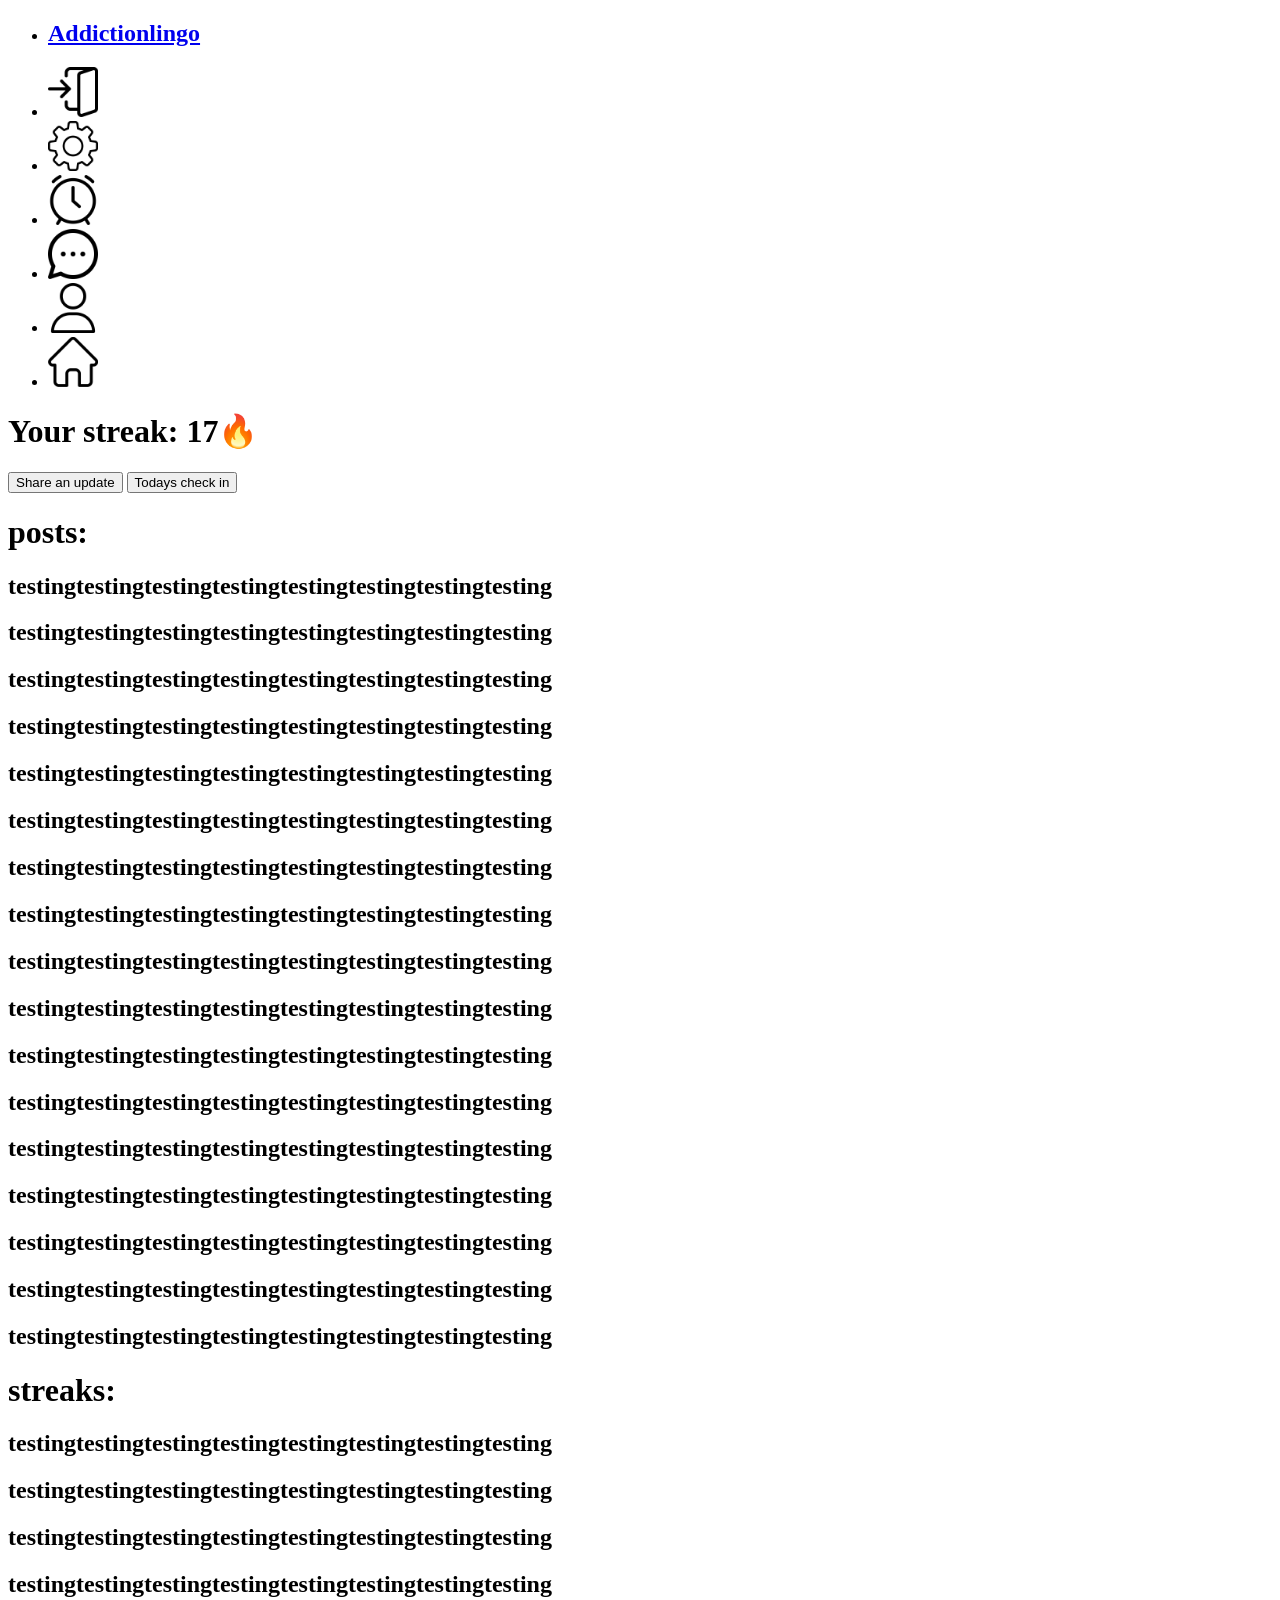
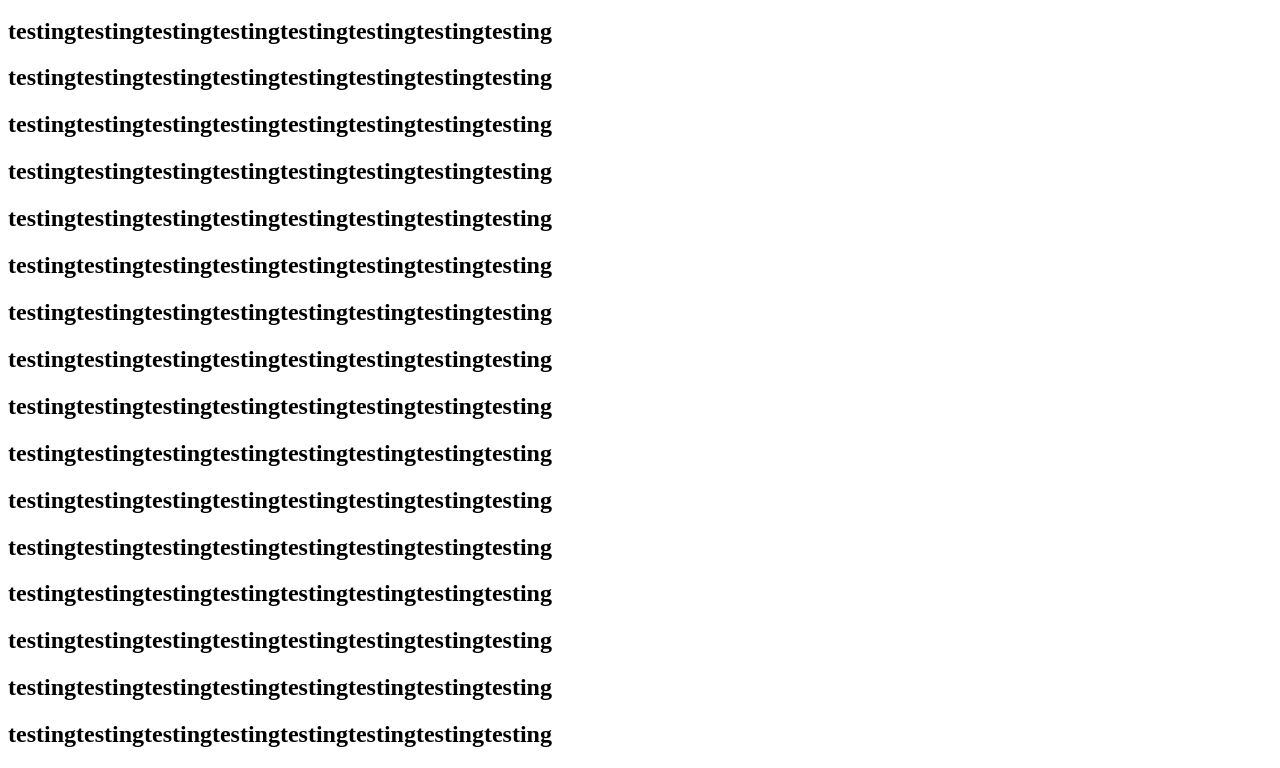
==== Web 2026/Home.html @ 44c528e5 "Update and rename index.html to Home.html" ====
<!DOCTYPE html>
<html>

<head>
<link rel="stylesheet" href="Home.css">
</head>

<body>

<ul>
  <li class="left"><a href="#home"><h2>Addictionlingo</h2></a></li>
  <li class="right"><a href="#news"><img src="enter.png" width="50px"></a></li>
  <li class="right"><a href="#news"><img src="settings.png" width="50px"></a></li>
  <li class="right"><a href="#contact"><img src="alarm.png" width="50px"></a></li>
  <li class="right"><a href="#about"><img src="messenger.png" width="50px"></a></li>
  <li class="right"><a href="#contact"><img src="user.png" width="50px"></a></li>
  <li class="right"><a href="#about"><img src="home.png" width="50px"></a></li>
  
</ul>

<div>
  <div class="streak">
    <h1>Your streak: 17🔥</h1>
    <button class="streakbutton">Share an update</button>
    <button class="streakbutton">Todays check in</button>
</div>

<div class="post">
  <h1 class = "center">posts:</h1>
  <h2 class = "center">testingtestingtestingtestingtestingtestingtestingtesting</h2>
  <h2 class = "center">testingtestingtestingtestingtestingtestingtestingtesting</h2>
  <h2 class = "center">testingtestingtestingtestingtestingtestingtestingtesting</h2>
  <h2 class = "center">testingtestingtestingtestingtestingtestingtestingtesting</h2>
  <h2 class = "center">testingtestingtestingtestingtestingtestingtestingtesting</h2>
  <h2 class = "center">testingtestingtestingtestingtestingtestingtestingtesting</h2>
  <h2 class = "center">testingtestingtestingtestingtestingtestingtestingtesting</h2>
  <h2 class = "center">testingtestingtestingtestingtestingtestingtestingtesting</h2>
  <h2 class = "center">testingtestingtestingtestingtestingtestingtestingtesting</h2>
  <h2 class = "center">testingtestingtestingtestingtestingtestingtestingtesting</h2>
  <h2 class = "center">testingtestingtestingtestingtestingtestingtestingtesting</h2>
  <h2 class = "center">testingtestingtestingtestingtestingtestingtestingtesting</h2>
  <h2 class = "center">testingtestingtestingtestingtestingtestingtestingtesting</h2>
  <h2 class = "center">testingtestingtestingtestingtestingtestingtestingtesting</h2>
  <h2 class = "center">testingtestingtestingtestingtestingtestingtestingtesting</h2>
  <h2 class = "center">testingtestingtestingtestingtestingtestingtestingtesting</h2>
  <h2 class = "center">testingtestingtestingtestingtestingtestingtestingtesting</h2>
</div>

<div class="streaks">
  <h1 class = "center">streaks:</h1>
  <h2 class = "center">testingtestingtestingtestingtestingtestingtestingtesting</h2>
  <h2 class = "center">testingtestingtestingtestingtestingtestingtestingtesting</h2>
  <h2 class = "center">testingtestingtestingtestingtestingtestingtestingtesting</h2>
  <h2 class = "center">testingtestingtestingtestingtestingtestingtestingtesting</h2>
  <h2 class = "center">testingtestingtestingtestingtestingtestingtestingtesting</h2>
  <h2 class = "center">testingtestingtestingtestingtestingtestingtestingtesting</h2>
  <h2 class = "center">testingtestingtestingtestingtestingtestingtestingtesting</h2>
  <h2 class = "center">testingtestingtestingtestingtestingtestingtestingtesting</h2>
  <h2 class = "center">testingtestingtestingtestingtestingtestingtestingtesting</h2>
  <h2 class = "center">testingtestingtestingtestingtestingtestingtestingtesting</h2>
  <h2 class = "center">testingtestingtestingtestingtestingtestingtestingtesting</h2>
  <h2 class = "center">testingtestingtestingtestingtestingtestingtestingtesting</h2>
  <h2 class = "center">testingtestingtestingtestingtestingtestingtestingtesting</h2>
  <h2 class = "center">testingtestingtestingtestingtestingtestingtestingtesting</h2>
  <h2 class = "center">testingtestingtestingtestingtestingtestingtestingtesting</h2>
  <h2 class = "center">testingtestingtestingtestingtestingtestingtestingtesting</h2>
  <h2 class = "center">testingtestingtestingtestingtestingtestingtestingtesting</h2>
  <h2 class = "center">testingtestingtestingtestingtestingtestingtestingtesting</h2>
  <h2 class = "center">testingtestingtestingtestingtestingtestingtestingtesting</h2>
  <h2 class = "center">testingtestingtestingtestingtestingtestingtestingtesting</h2>
  

</div> 


</body>
</html>
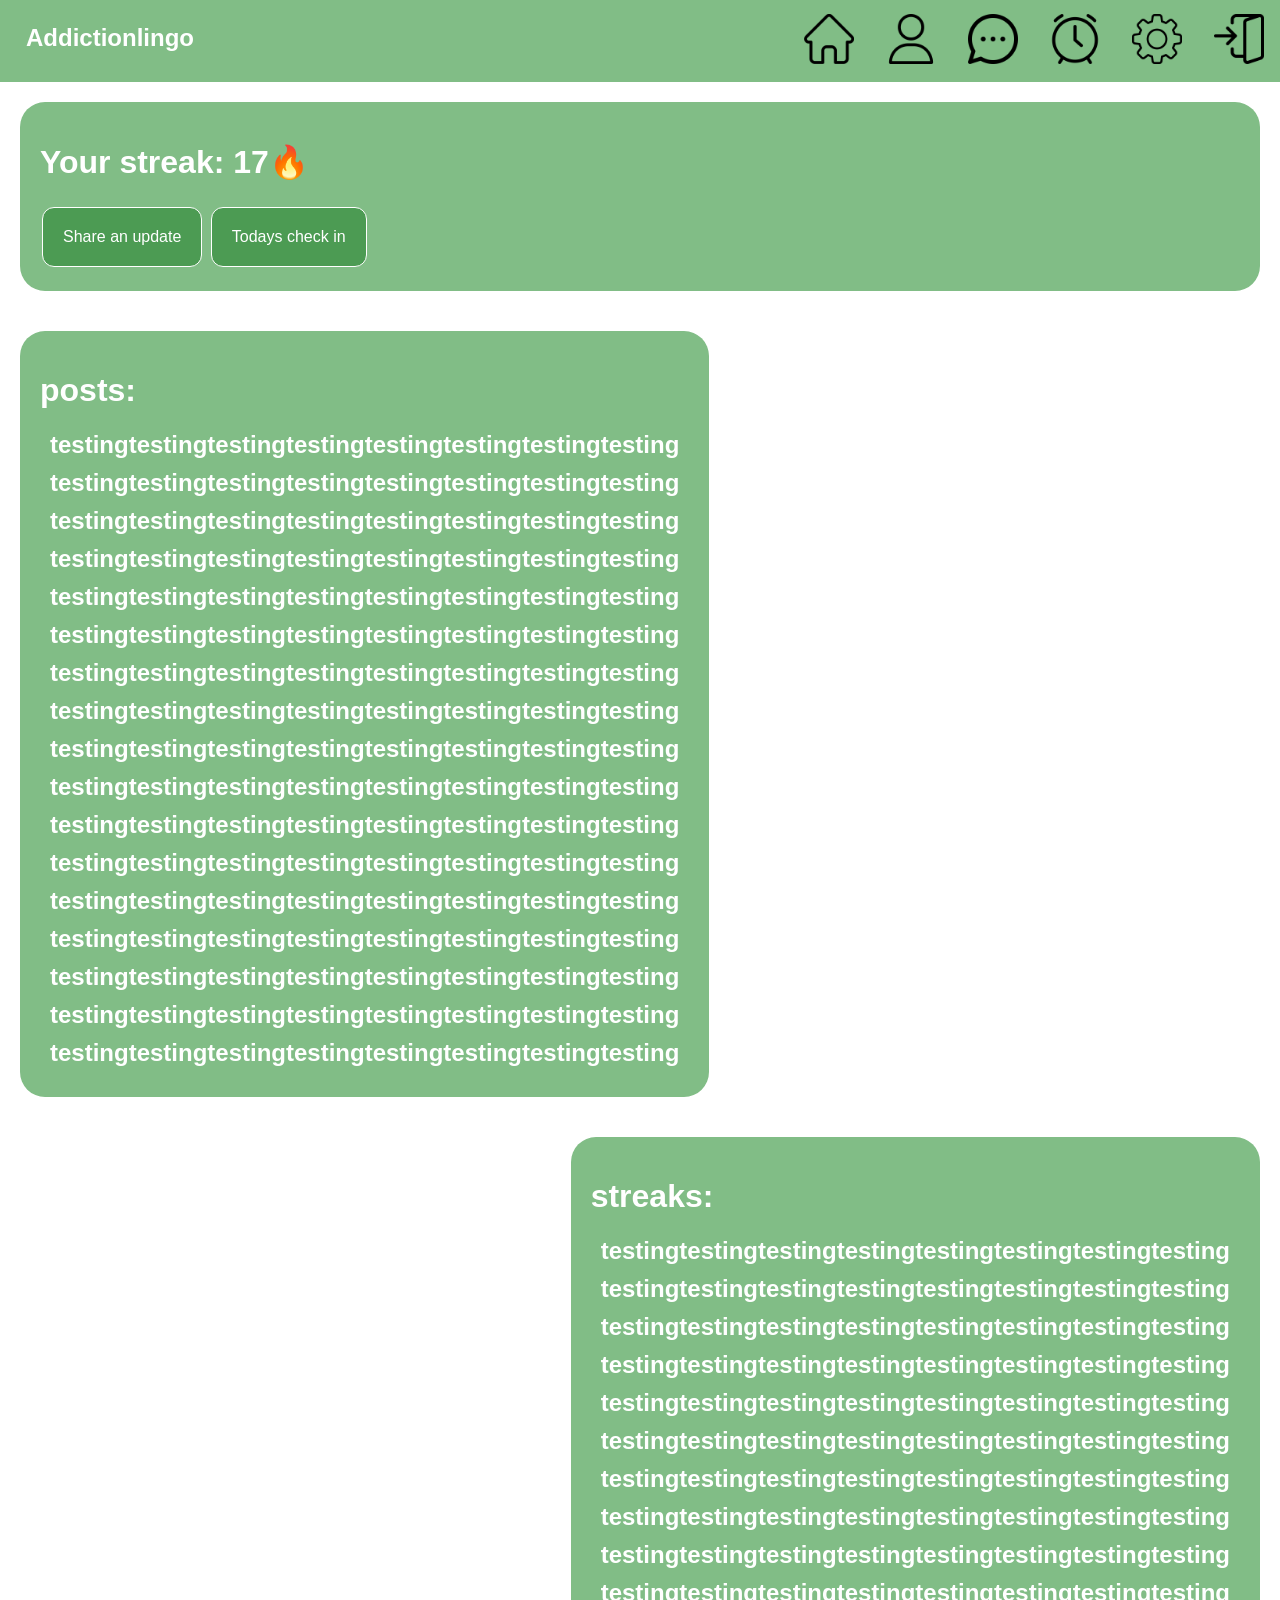
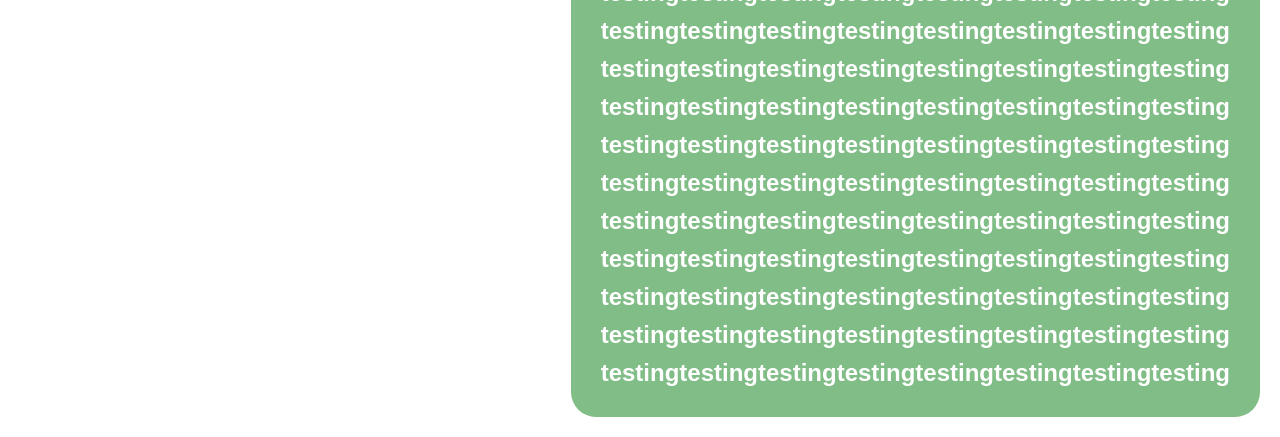
==== commit 3297397d: "Update Home.html" ====
--- a/Web 2026/Home.html
+++ b/Web 2026/Home.html
@@ -75,4 +75,3 @@
 
 </body>
 </html>
-
--- a/Web 2026/Home.css
+++ b/Web 2026/Home.css
@@ -0,0 +1,77 @@
+* {
+  font-family: 'Helvetica';
+  color: rgb(255, 255, 255);
+}
+
+body {
+  margin: 0;
+  padding: 0;
+}
+
+h2, p {
+  margin: 10px;
+}
+
+ul {
+  list-style-type: none;
+  margin: 0;
+  padding: 0;
+  overflow: hidden;
+  background-color: #81bd86;
+}
+
+
+.left {
+    float: left;
+}
+.right {
+    float: right;
+}
+
+ul li a {
+  display: block;
+  font-weight: bold;
+  text-align: center;
+  padding: 14px 16px;
+  text-decoration: none;
+}
+
+ul li a img:hover {
+  background-color: #5a915e;
+}
+
+.streak {
+  border-radius: 25px;
+  background-color: #81bd86;
+  margin: 20px;
+  padding: 20px;
+  
+}
+
+.streakbutton {
+  background-color: #4c9b53;
+  border: solid 1px white;
+  color: white;
+  padding: 20px;
+  text-align: center;
+  text-decoration: none;
+  display: inline-block;
+  font-size: 16px;
+  margin: 4px 2px;
+  cursor: pointer;
+  border-radius: 12px;
+}
+.post {
+  border-radius: 25px;
+  background-color: #81bd86;
+  margin: 20px;
+  padding: 20px;
+  float: left;
+}
+.streaks {
+  border-radius: 25px;
+  background-color: #81bd86;
+  margin: 20px;
+  padding: 20px;
+  float: right;
+}
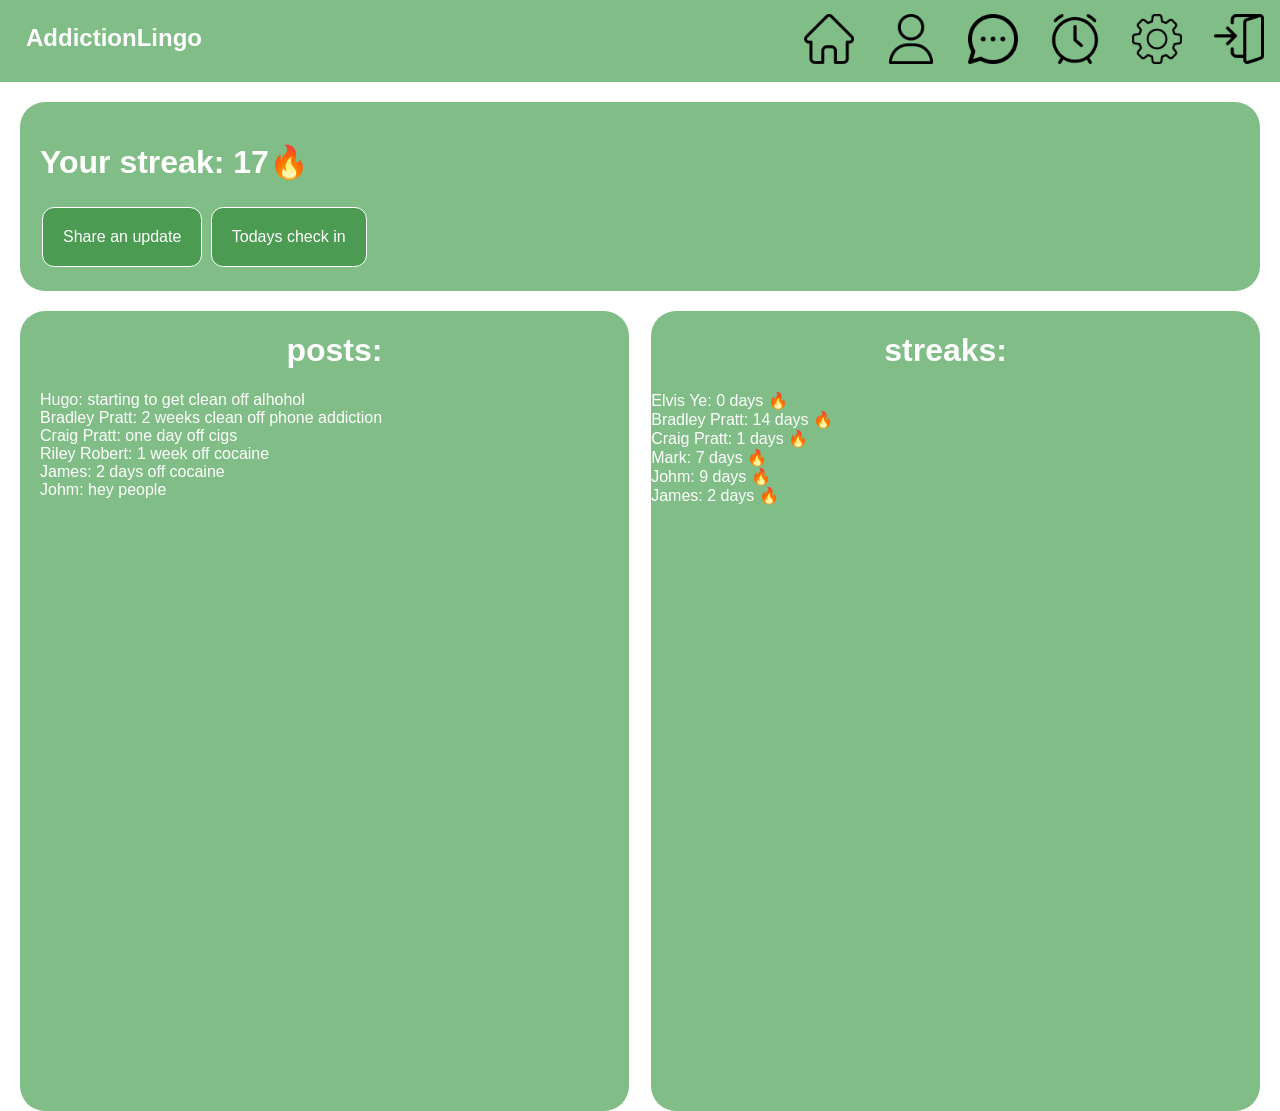
==== commit ef7f13ee: "Update Home.html" ====
--- a/Web 2026/Home.html
+++ b/Web 2026/Home.html
@@ -1,77 +1,52 @@
 <!DOCTYPE html>
-<html>
-
+<html lang="en">
 <head>
-<link rel="stylesheet" href="Home.css">
+  <meta charset="UTF-8">
+  <meta name="viewport" content="width=device-width, initial-scale=1.0">
+  <link rel="stylesheet" href="Home.css">
+  <title>Addictionlingo</title>
 </head>
-
 <body>
 
-<ul>
-  <li class="left"><a href="#home"><h2>Addictionlingo</h2></a></li>
-  <li class="right"><a href="#news"><img src="enter.png" width="50px"></a></li>
-  <li class="right"><a href="#news"><img src="settings.png" width="50px"></a></li>
-  <li class="right"><a href="#contact"><img src="alarm.png" width="50px"></a></li>
-  <li class="right"><a href="#about"><img src="messenger.png" width="50px"></a></li>
-  <li class="right"><a href="#contact"><img src="user.png" width="50px"></a></li>
-  <li class="right"><a href="#about"><img src="home.png" width="50px"></a></li>
-  
-</ul>
+  <ul>
+    <li class="left"><a href="#home"><h2>AddictionLingo</h2></a></li>
+    <li class="right"><a href="#news"><img src="enter.png" width="50px" alt="Logout"></a></li>
+    <li class="right"><a href="#news"><img src="settings.png" width="50px" alt="Settings"></a></li>
+    <li class="right"><a href="#contact"><img src="alarm.png" width="50px" alt="Alerts"></a></li>
+    <li class="right"><a href="#about"><img src="messenger.png" width="50px" alt="Messages"></a></li>
+    <li class="right"><a href="#contact"><img src="user.png" width="50px" alt="User"></a></li>
+    <li class="right"><a href="#about"><img src="home.png" width="50px" alt="Home"></a></li>
+  </ul>
 
-<div>
   <div class="streak">
     <h1>Your streak: 17🔥</h1>
     <button class="streakbutton">Share an update</button>
     <button class="streakbutton">Todays check in</button>
-</div>
+  </div>
 
-<div class="post">
-  <h1 class = "center">posts:</h1>
-  <h2 class = "center">testingtestingtestingtestingtestingtestingtestingtesting</h2>
-  <h2 class = "center">testingtestingtestingtestingtestingtestingtestingtesting</h2>
-  <h2 class = "center">testingtestingtestingtestingtestingtestingtestingtesting</h2>
-  <h2 class = "center">testingtestingtestingtestingtestingtestingtestingtesting</h2>
-  <h2 class = "center">testingtestingtestingtestingtestingtestingtestingtesting</h2>
-  <h2 class = "center">testingtestingtestingtestingtestingtestingtestingtesting</h2>
-  <h2 class = "center">testingtestingtestingtestingtestingtestingtestingtesting</h2>
-  <h2 class = "center">testingtestingtestingtestingtestingtestingtestingtesting</h2>
-  <h2 class = "center">testingtestingtestingtestingtestingtestingtestingtesting</h2>
-  <h2 class = "center">testingtestingtestingtestingtestingtestingtestingtesting</h2>
-  <h2 class = "center">testingtestingtestingtestingtestingtestingtestingtesting</h2>
-  <h2 class = "center">testingtestingtestingtestingtestingtestingtestingtesting</h2>
-  <h2 class = "center">testingtestingtestingtestingtestingtestingtestingtesting</h2>
-  <h2 class = "center">testingtestingtestingtestingtestingtestingtestingtesting</h2>
-  <h2 class = "center">testingtestingtestingtestingtestingtestingtestingtesting</h2>
-  <h2 class = "center">testingtestingtestingtestingtestingtestingtestingtesting</h2>
-  <h2 class = "center">testingtestingtestingtestingtestingtestingtestingtesting</h2>
-</div>
+  <div class="content-wrapper">
+    
+    <div class="post">
+      <h1 class="center">posts:</h1>
+      <div class="card-item">Hugo: starting to get clean off alhohol</div>
+      <div class="card-item">Bradley Pratt: 2 weeks clean off phone addiction</div>
+      <div class="card-item">Craig Pratt: one day off cigs</div>
+      <div class="card-item">Riley Robert: 1 week off cocaine</div>
+      <div class="card-item">James: 2 days off cocaine</div>
+      <div class="card-item">Johm: hey people</div>
+    </div>
 
-<div class="streaks">
-  <h1 class = "center">streaks:</h1>
-  <h2 class = "center">testingtestingtestingtestingtestingtestingtestingtesting</h2>
-  <h2 class = "center">testingtestingtestingtestingtestingtestingtestingtesting</h2>
-  <h2 class = "center">testingtestingtestingtestingtestingtestingtestingtesting</h2>
-  <h2 class = "center">testingtestingtestingtestingtestingtestingtestingtesting</h2>
-  <h2 class = "center">testingtestingtestingtestingtestingtestingtestingtesting</h2>
-  <h2 class = "center">testingtestingtestingtestingtestingtestingtestingtesting</h2>
-  <h2 class = "center">testingtestingtestingtestingtestingtestingtestingtesting</h2>
-  <h2 class = "center">testingtestingtestingtestingtestingtestingtestingtesting</h2>
-  <h2 class = "center">testingtestingtestingtestingtestingtestingtestingtesting</h2>
-  <h2 class = "center">testingtestingtestingtestingtestingtestingtestingtesting</h2>
-  <h2 class = "center">testingtestingtestingtestingtestingtestingtestingtesting</h2>
-  <h2 class = "center">testingtestingtestingtestingtestingtestingtestingtesting</h2>
-  <h2 class = "center">testingtestingtestingtestingtestingtestingtestingtesting</h2>
-  <h2 class = "center">testingtestingtestingtestingtestingtestingtestingtesting</h2>
-  <h2 class = "center">testingtestingtestingtestingtestingtestingtestingtesting</h2>
-  <h2 class = "center">testingtestingtestingtestingtestingtestingtestingtesting</h2>
-  <h2 class = "center">testingtestingtestingtestingtestingtestingtestingtesting</h2>
-  <h2 class = "center">testingtestingtestingtestingtestingtestingtestingtesting</h2>
-  <h2 class = "center">testingtestingtestingtestingtestingtestingtestingtesting</h2>
-  <h2 class = "center">testingtestingtestingtestingtestingtestingtestingtesting</h2>
-  
+    <div class="streaks">
+      <h1 class="center">streaks:</h1>
+      <div class="card-item">Elvis Ye: 0 days 🔥</div>
+      <div class="card-item">Bradley Pratt: 14 days 🔥</div>
+      <div class="card-item">Craig Pratt: 1 days 🔥</div>
+      <div class="card-item">Mark: 7 days 🔥</div>
+      <div class="card-item">Johm: 9 days 🔥</div>
+      <div class="card-item">James: 2 days 🔥</div>
+    </div> 
 
-</div> 
-
+  </div> 
 
 </body>
 </html>
--- a/Web 2026/Home.css
+++ b/Web 2026/Home.css
@@ -19,7 +19,6 @@
   overflow: hidden;
   background-color: #81bd86;
 }
-
 
 .left {
     float: left;
@@ -64,14 +63,23 @@
 .post {
   border-radius: 25px;
   background-color: #81bd86;
-  margin: 20px;
-  padding: 20px;
+  margin-left: 20px;
+  padding-left: 20px;
   float: left;
+  width: 46%; 
+  overflow-y: auto;
+  height: 800px;
 }
 .streaks {
   border-radius: 25px;
   background-color: #81bd86;
-  margin: 20px;
-  padding: 20px;
+  margin-right: 20px;
+  padding-right: 20px;
   float: right;
+  width: 46%; 
+  overflow-y: auto;
+  height: 800px;
 }
+.center {
+  text-align: center;
+}
